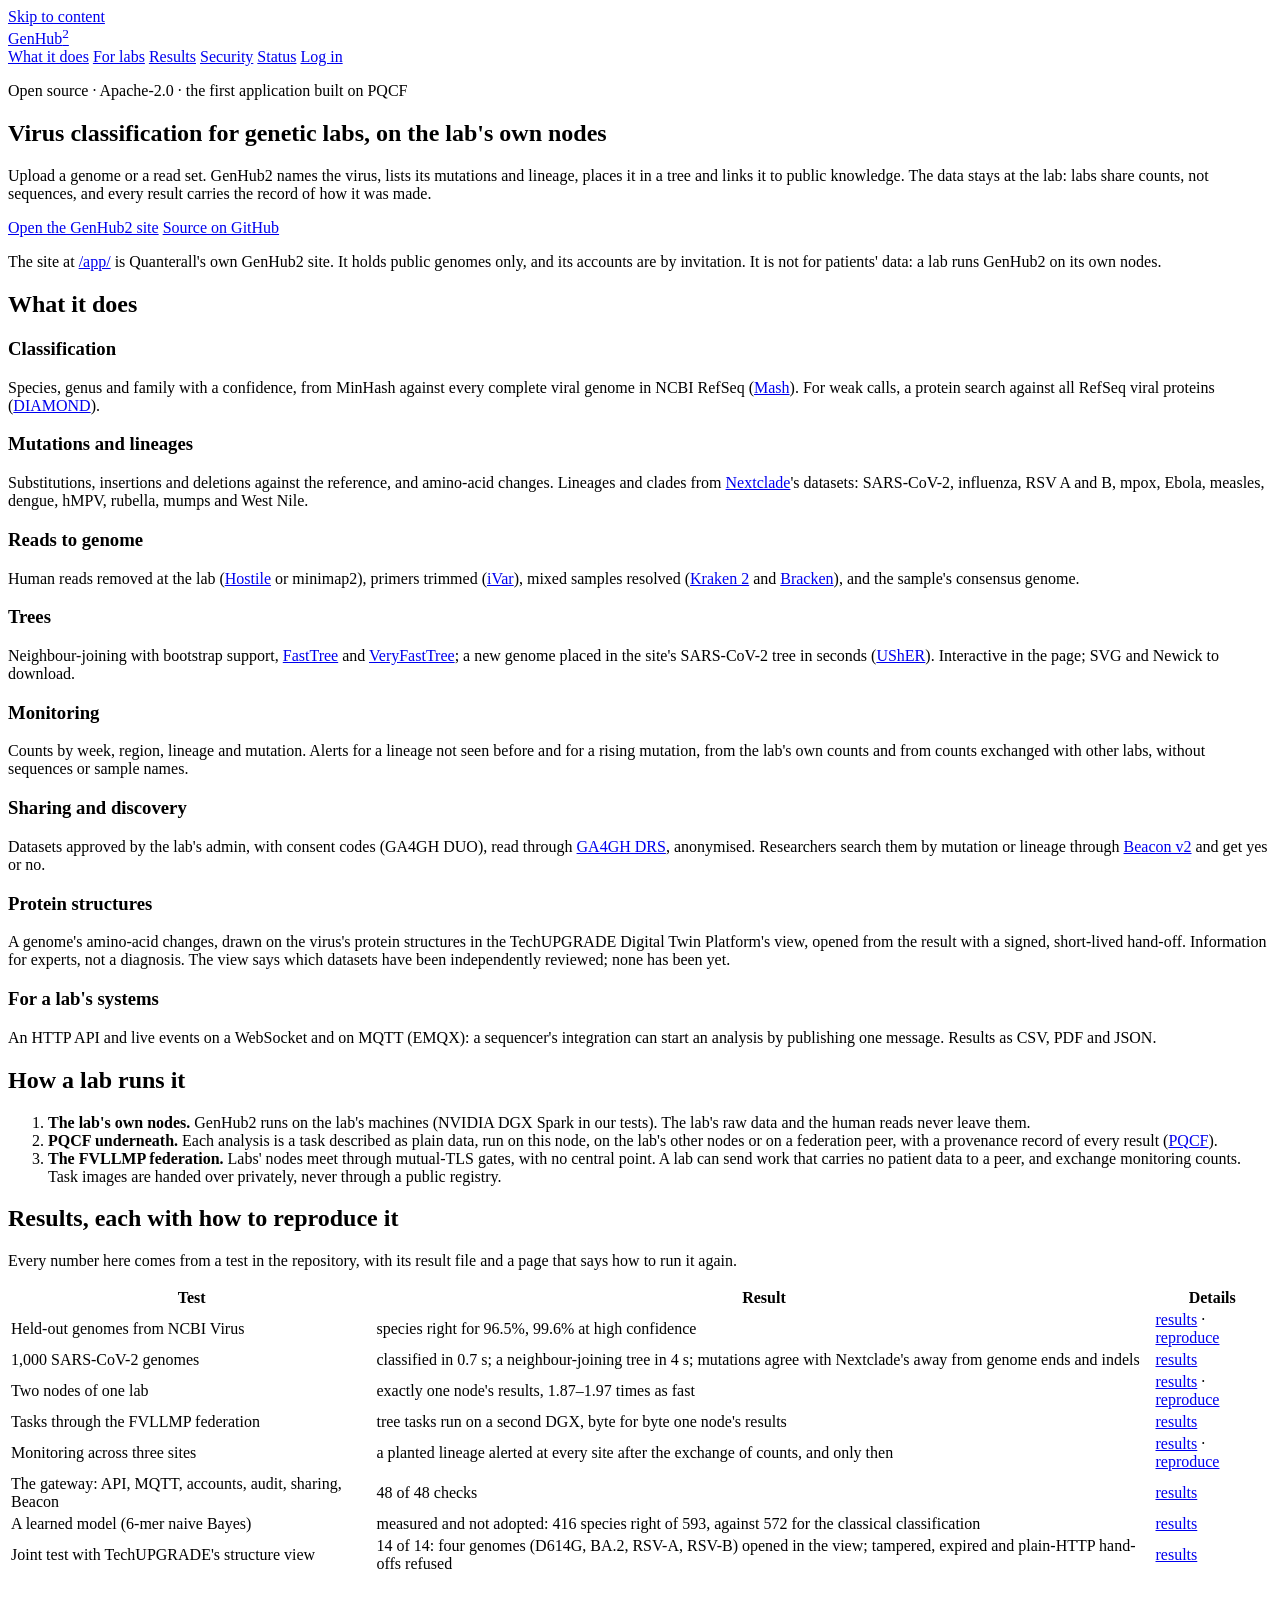
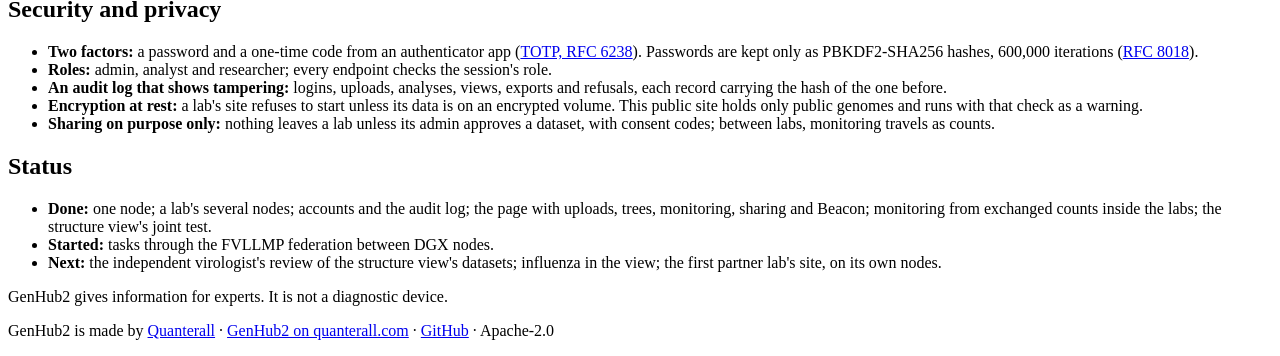
==== deploy/genhub2.quanterall.com/www/index.html @ e150e9ea "genhub2.quanterall.com: the public page and a live GenHub2 site, ready to deploy (deploy/) - The pub" ====
<!DOCTYPE html>
<html lang="en">
<head>
<meta charset="UTF-8">
<meta name="viewport" content="width=device-width, initial-scale=1.0">
<title>GenHub2 — virus classification for genetic labs</title>
<meta name="description" content="GenHub2 classifies DNA and RNA viruses for genetic labs, on each lab's own nodes and the FVLLMP federation, with every result reproducible. Open source, the first application built on PQCF.">
<meta property="og:type" content="website">
<meta property="og:title" content="GenHub2 — virus classification for genetic labs">
<meta property="og:description" content="Virus classification, mutations, lineages and trees on a lab's own nodes; monitoring from aggregated counts; every result reproducible.">
<meta property="og:url" content="https://genhub2.quanterall.com/">
<link rel="canonical" href="https://genhub2.quanterall.com/">
<link rel="icon" href="/favicon.svg" type="image/svg+xml">
<link rel="preconnect" href="https://fonts.googleapis.com">
<link rel="preconnect" href="https://fonts.gstatic.com" crossorigin>
<link href="https://fonts.googleapis.com/css2?family=Cormorant+Garamond:wght@500;600&family=IBM+Plex+Mono:wght@400;500&family=Outfit:wght@300;400;500&display=swap" rel="stylesheet">
<link rel="stylesheet" href="/site.css">
</head>
<body>
<a class="skip" href="#main">Skip to content</a>
<header class="top">
  <a class="logo" href="/">GenHub<sup>2</sup></a>
  <nav aria-label="Sections">
    <a href="#what">What it does</a>
    <a href="#labs">For labs</a>
    <a href="#results">Results</a>
    <a href="#security">Security</a>
    <a href="#status">Status</a>
    <a class="app" href="/app/">Log in</a>
  </nav>
</header>

<main id="main">
<section class="hero">
  <p class="kicker">Open source · Apache-2.0 · the first application built on PQCF</p>
  <h1>Virus classification for genetic labs, on the lab's own nodes</h1>
  <p class="lead">Upload a genome or a read set. GenHub2 names the virus, lists its mutations and lineage, places it in
    a tree and links it to public knowledge. The data stays at the lab: labs share counts, not sequences, and every
    result carries the record of how it was made.</p>
  <p class="cta"><a class="button" href="/app/">Open the GenHub2 site</a>
    <a class="button ghost" href="https://github.com/quanterall/genhub2">Source on GitHub</a></p>
  <p class="note">The site at <a href="/app/">/app/</a> is Quanterall's own GenHub2 site. It holds public genomes only,
    and its accounts are by invitation. It is not for patients' data: a lab runs GenHub2 on its own nodes.</p>
</section>

<section id="what">
  <h2>What it does</h2>
  <div class="grid">
    <article><h3>Classification</h3>
      <p>Species, genus and family with a confidence, from MinHash against every complete viral genome in NCBI RefSeq
        (<a href="https://doi.org/10.1186/s13059-016-0997-x">Mash</a>). For weak calls, a protein search against all
        RefSeq viral proteins (<a href="https://doi.org/10.1038/s41592-021-01101-x">DIAMOND</a>).</p></article>
    <article><h3>Mutations and lineages</h3>
      <p>Substitutions, insertions and deletions against the reference, and amino-acid changes. Lineages and clades
        from <a href="https://doi.org/10.21105/joss.03773">Nextclade</a>'s datasets: SARS-CoV-2, influenza, RSV A and
        B, mpox, Ebola, measles, dengue, hMPV, rubella, mumps and West Nile.</p></article>
    <article><h3>Reads to genome</h3>
      <p>Human reads removed at the lab (<a href="https://doi.org/10.1093/bioinformatics/btad728">Hostile</a> or
        minimap2), primers trimmed (<a href="https://doi.org/10.1186/s13059-018-1618-7">iVar</a>), mixed samples
        resolved (<a href="https://doi.org/10.1186/s13059-019-1891-0">Kraken 2</a> and
        <a href="https://doi.org/10.7717/peerj-cs.104">Bracken</a>), and the sample's consensus genome.</p></article>
    <article><h3>Trees</h3>
      <p>Neighbour-joining with bootstrap support, <a href="https://doi.org/10.1371/journal.pone.0009490">FastTree</a>
        and <a href="https://doi.org/10.1093/gigascience/giaa055">VeryFastTree</a>; a new genome placed in the site's
        SARS-CoV-2 tree in seconds (<a href="https://doi.org/10.1038/s41588-021-00862-7">UShER</a>). Interactive in
        the page; SVG and Newick to download.</p></article>
    <article><h3>Monitoring</h3>
      <p>Counts by week, region, lineage and mutation. Alerts for a lineage not seen before and for a rising mutation,
        from the lab's own counts and from counts exchanged with other labs, without sequences or sample names.</p></article>
    <article><h3>Sharing and discovery</h3>
      <p>Datasets approved by the lab's admin, with consent codes (GA4GH DUO), read through
        <a href="https://ga4gh.github.io/data-repository-service-schemas/">GA4GH DRS</a>, anonymised. Researchers
        search them by mutation or lineage through <a href="https://docs.genomebeacons.org/">Beacon v2</a> and get yes
        or no.</p></article>
    <article><h3>Protein structures</h3>
      <p>A genome's amino-acid changes, drawn on the virus's protein structures in the TechUPGRADE Digital Twin
        Platform's view, opened from the result with a signed, short-lived hand-off. Information for experts, not a
        diagnosis. The view says which datasets have been independently reviewed; none has been yet.</p></article>
    <article><h3>For a lab's systems</h3>
      <p>An HTTP API and live events on a WebSocket and on MQTT (EMQX): a sequencer's integration can start an
        analysis by publishing one message. Results as CSV, PDF and JSON.</p></article>
  </div>
</section>

<section id="labs">
  <h2>How a lab runs it</h2>
  <ol class="layers">
    <li><strong>The lab's own nodes.</strong> GenHub2 runs on the lab's machines (NVIDIA DGX Spark in our tests). The
      lab's raw data and the human reads never leave them.</li>
    <li><strong>PQCF underneath.</strong> Each analysis is a task described as plain data, run on this node, on the
      lab's other nodes or on a federation peer, with a provenance record of every result
      (<a href="https://github.com/quanterall/pqcf">PQCF</a>).</li>
    <li><strong>The FVLLMP federation.</strong> Labs' nodes meet through mutual-TLS gates, with no central point. A
      lab can send work that carries no patient data to a peer, and exchange monitoring counts. Task images are
      handed over privately, never through a public registry.</li>
  </ol>
</section>

<section id="results">
  <h2>Results, each with how to reproduce it</h2>
  <p>Every number here comes from a test in the repository, with its result file and a page that says how to run
    it again.</p>
  <table>
    <thead><tr><th>Test</th><th>Result</th><th>Details</th></tr></thead>
    <tbody>
      <tr><td>Held-out genomes from NCBI Virus</td><td>species right for 96.5%, 99.6% at high confidence</td>
        <td><a href="https://github.com/quanterall/genhub2/blob/main/acceptance/RESULTS.md">results</a> ·
            <a href="https://github.com/quanterall/genhub2/blob/main/acceptance/REPRODUCE.md">reproduce</a></td></tr>
      <tr><td>1,000 SARS-CoV-2 genomes</td><td>classified in 0.7 s; a neighbour-joining tree in 4 s; mutations agree
        with Nextclade's away from genome ends and indels</td>
        <td><a href="https://github.com/quanterall/genhub2/blob/main/acceptance/RESULTS.md">results</a></td></tr>
      <tr><td>Two nodes of one lab</td><td>exactly one node's results, 1.87–1.97 times as fast</td>
        <td><a href="https://github.com/quanterall/genhub2/blob/main/acceptance/RESULTS-PHASE-B.md">results</a> ·
            <a href="https://github.com/quanterall/genhub2/blob/main/acceptance/REPRODUCE-PHASE-B.md">reproduce</a></td></tr>
      <tr><td>Tasks through the FVLLMP federation</td><td>tree tasks run on a second DGX, byte for byte one node's
        results</td>
        <td><a href="https://github.com/quanterall/genhub2/blob/main/acceptance/FEDERATION.md">results</a></td></tr>
      <tr><td>Monitoring across three sites</td><td>a planted lineage alerted at every site after the exchange of
        counts, and only then</td>
        <td><a href="https://github.com/quanterall/genhub2/blob/main/acceptance/RESULTS-PHASE-D.md">results</a> ·
            <a href="https://github.com/quanterall/genhub2/blob/main/acceptance/REPRODUCE-PHASE-D.md">reproduce</a></td></tr>
      <tr><td>The gateway: API, MQTT, accounts, audit, sharing, Beacon</td><td>48 of 48 checks</td>
        <td><a href="https://github.com/quanterall/genhub2/blob/main/acceptance/RESULTS.md">results</a></td></tr>
      <tr><td>A learned model (6-mer naive Bayes)</td><td>measured and not adopted: 416 species right of 593, against
        572 for the classical classification</td>
        <td><a href="https://github.com/quanterall/genhub2/blob/main/acceptance/RESULTS-PHASE-E.md">results</a></td></tr>
      <tr><td>Joint test with TechUPGRADE's structure view</td><td>14 of 14: four genomes (D614G, BA.2, RSV-A, RSV-B)
        opened in the view; tampered, expired and plain-HTTP hand-offs refused</td>
        <td><a href="https://github.com/quanterall/genhub2/blob/main/acceptance/RESULTS.md#7-the-joint-test-with-techupgrades-structure-view">results</a></td></tr>
    </tbody>
  </table>
</section>

<section id="security">
  <h2>Security and privacy</h2>
  <ul class="plain">
    <li><strong>Two factors:</strong> a password and a one-time code from an authenticator app
      (<a href="https://doi.org/10.17487/RFC6238">TOTP, RFC 6238</a>). Passwords are kept only as PBKDF2-SHA256
      hashes, 600,000 iterations (<a href="https://doi.org/10.17487/RFC8018">RFC 8018</a>).</li>
    <li><strong>Roles:</strong> admin, analyst and researcher; every endpoint checks the session's role.</li>
    <li><strong>An audit log that shows tampering:</strong> logins, uploads, analyses, views, exports and refusals,
      each record carrying the hash of the one before.</li>
    <li><strong>Encryption at rest:</strong> a lab's site refuses to start unless its data is on an encrypted volume.
      This public site holds only public genomes and runs with that check as a warning.</li>
    <li><strong>Sharing on purpose only:</strong> nothing leaves a lab unless its admin approves a dataset, with
      consent codes; between labs, monitoring travels as counts.</li>
  </ul>
</section>

<section id="status">
  <h2>Status</h2>
  <ul class="plain">
    <li><strong>Done:</strong> one node; a lab's several nodes; accounts and the audit log; the page with uploads,
      trees, monitoring, sharing and Beacon; monitoring from exchanged counts inside the labs; the structure view's
      joint test.</li>
    <li><strong>Started:</strong> tasks through the FVLLMP federation between DGX nodes.</li>
    <li><strong>Next:</strong> the independent virologist's review of the structure view's datasets; influenza in the
      view; the first partner lab's site, on its own nodes.</li>
  </ul>
  <p>GenHub2 gives information for experts. It is not a diagnostic device.</p>
</section>
</main>

<footer>
  <p>GenHub2 is made by <a href="https://quanterall.com/">Quanterall</a> ·
    <a href="https://quanterall.com/genhub2.html">GenHub2 on quanterall.com</a> ·
    <a href="https://github.com/quanterall/genhub2">GitHub</a> · Apache-2.0</p>
</footer>
</body>
</html>
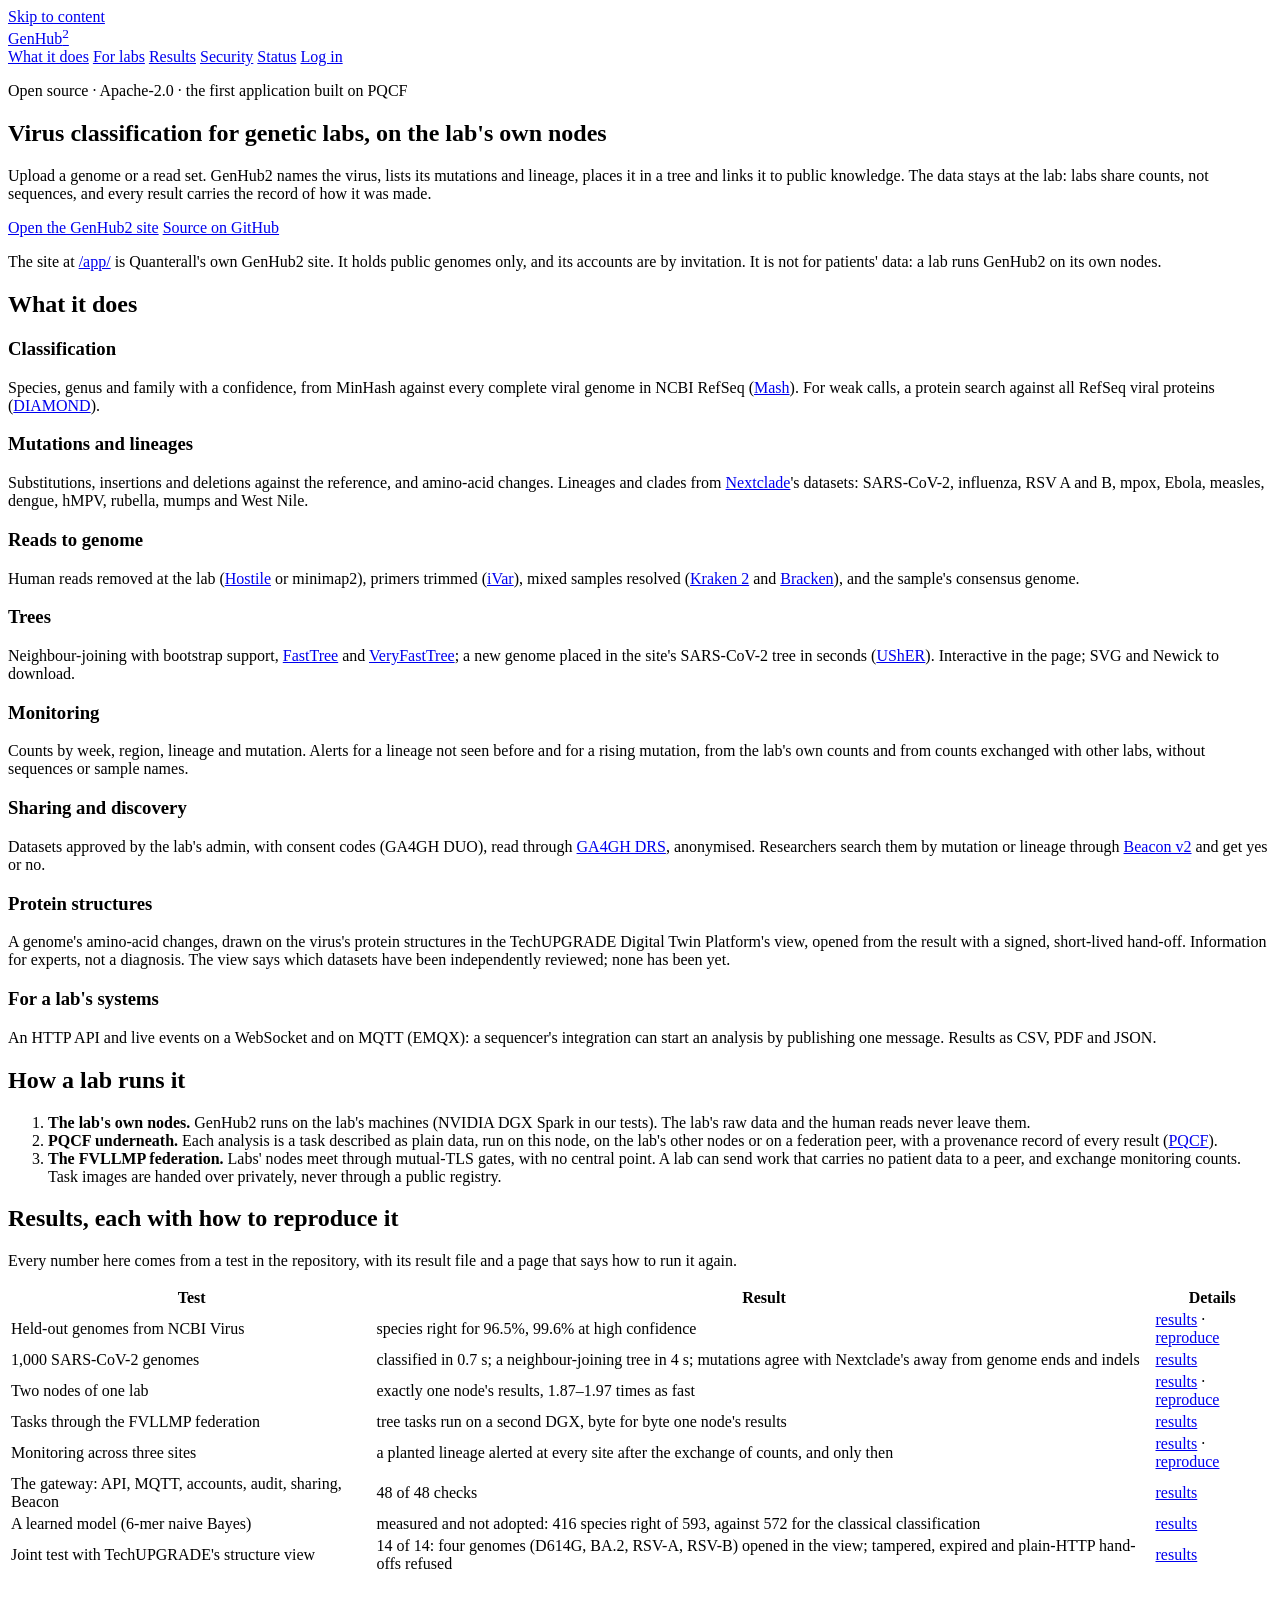
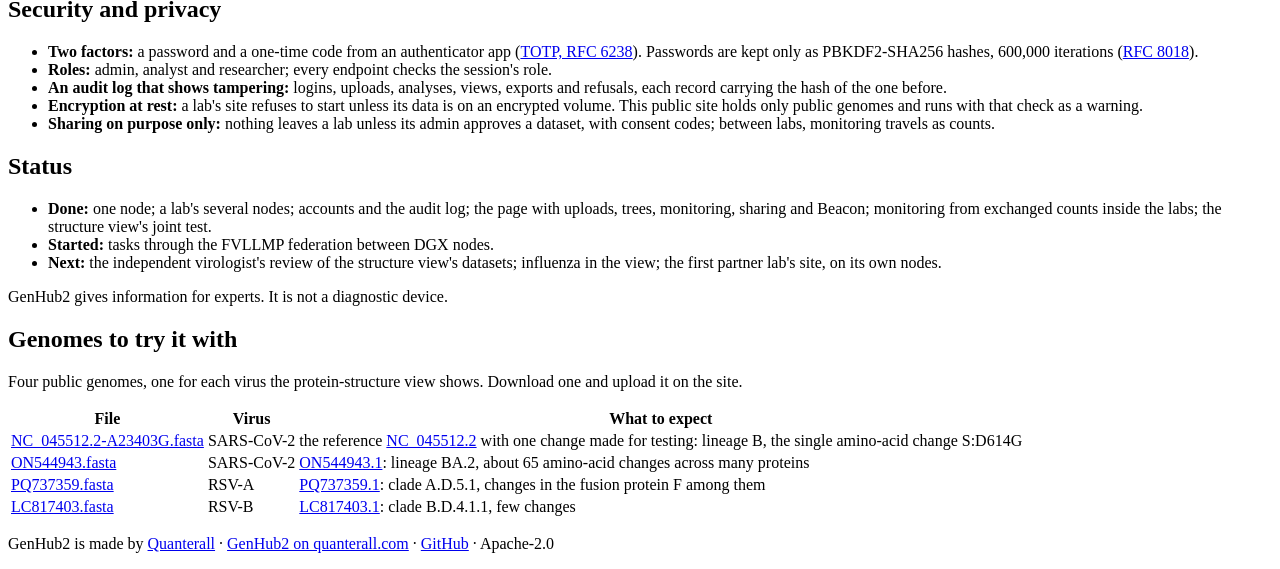
==== commit c76de3ea: "Genomes to try the site with; the joint test takes any registered key - genhub2.quanterall.com offer" ====
--- a/deploy/genhub2.quanterall.com/www/index.html
+++ b/deploy/genhub2.quanterall.com/www/index.html
@@ -11,9 +11,7 @@
 <meta property="og:url" content="https://genhub2.quanterall.com/">
 <link rel="canonical" href="https://genhub2.quanterall.com/">
 <link rel="icon" href="/favicon.svg" type="image/svg+xml">
-<link rel="preconnect" href="https://fonts.googleapis.com">
-<link rel="preconnect" href="https://fonts.gstatic.com" crossorigin>
-<link href="https://fonts.googleapis.com/css2?family=Cormorant+Garamond:wght@500;600&family=IBM+Plex+Mono:wght@400;500&family=Outfit:wght@300;400;500&display=swap" rel="stylesheet">
+<link rel="stylesheet" href="/static/fonts/fonts.css">
 <link rel="stylesheet" href="/site.css">
 </head>
 <body>
@@ -159,6 +157,29 @@
   </ul>
   <p>GenHub2 gives information for experts. It is not a diagnostic device.</p>
 </section>
+
+<section id="try">
+  <h2>Genomes to try it with</h2>
+  <p>Four public genomes, one for each virus the protein-structure view shows. Download one and upload it on the
+    site.</p>
+  <table>
+    <thead><tr><th>File</th><th>Virus</th><th>What to expect</th></tr></thead>
+    <tbody>
+      <tr><td><a href="/test-genomes/NC_045512.2-A23403G.fasta" download>NC_045512.2-A23403G.fasta</a></td>
+        <td>SARS-CoV-2</td><td>the reference <a href="https://www.ncbi.nlm.nih.gov/nuccore/NC_045512.2">NC_045512.2</a>
+        with one change made for testing: lineage B, the single amino-acid change S:D614G</td></tr>
+      <tr><td><a href="/test-genomes/ON544943.fasta" download>ON544943.fasta</a></td><td>SARS-CoV-2</td>
+        <td><a href="https://www.ncbi.nlm.nih.gov/nuccore/ON544943.1">ON544943.1</a>: lineage BA.2, about 65
+        amino-acid changes across many proteins</td></tr>
+      <tr><td><a href="/test-genomes/PQ737359.fasta" download>PQ737359.fasta</a></td><td>RSV-A</td>
+        <td><a href="https://www.ncbi.nlm.nih.gov/nuccore/PQ737359.1">PQ737359.1</a>: clade A.D.5.1, changes in the
+        fusion protein F among them</td></tr>
+      <tr><td><a href="/test-genomes/LC817403.fasta" download>LC817403.fasta</a></td><td>RSV-B</td>
+        <td><a href="https://www.ncbi.nlm.nih.gov/nuccore/LC817403.1">LC817403.1</a>: clade B.D.4.1.1, few
+        changes</td></tr>
+    </tbody>
+  </table>
+</section>
 </main>
 
 <footer>
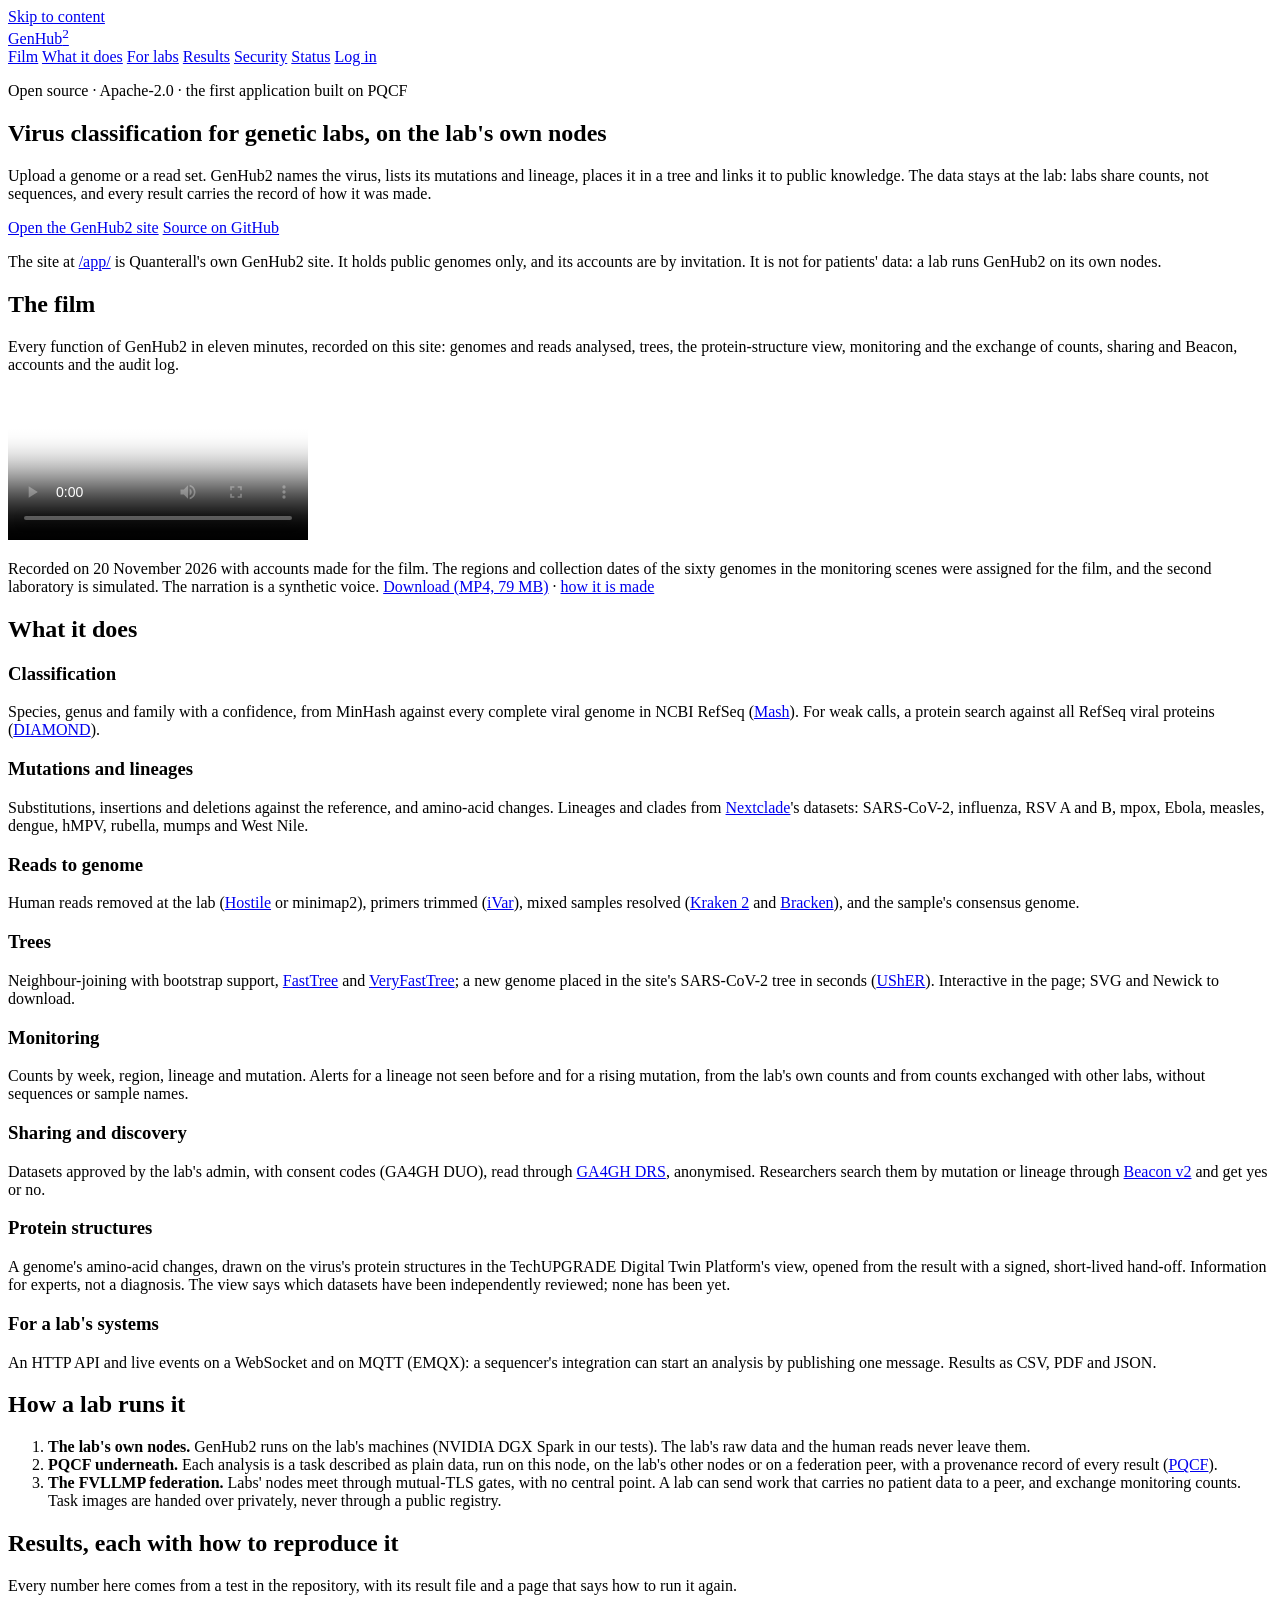
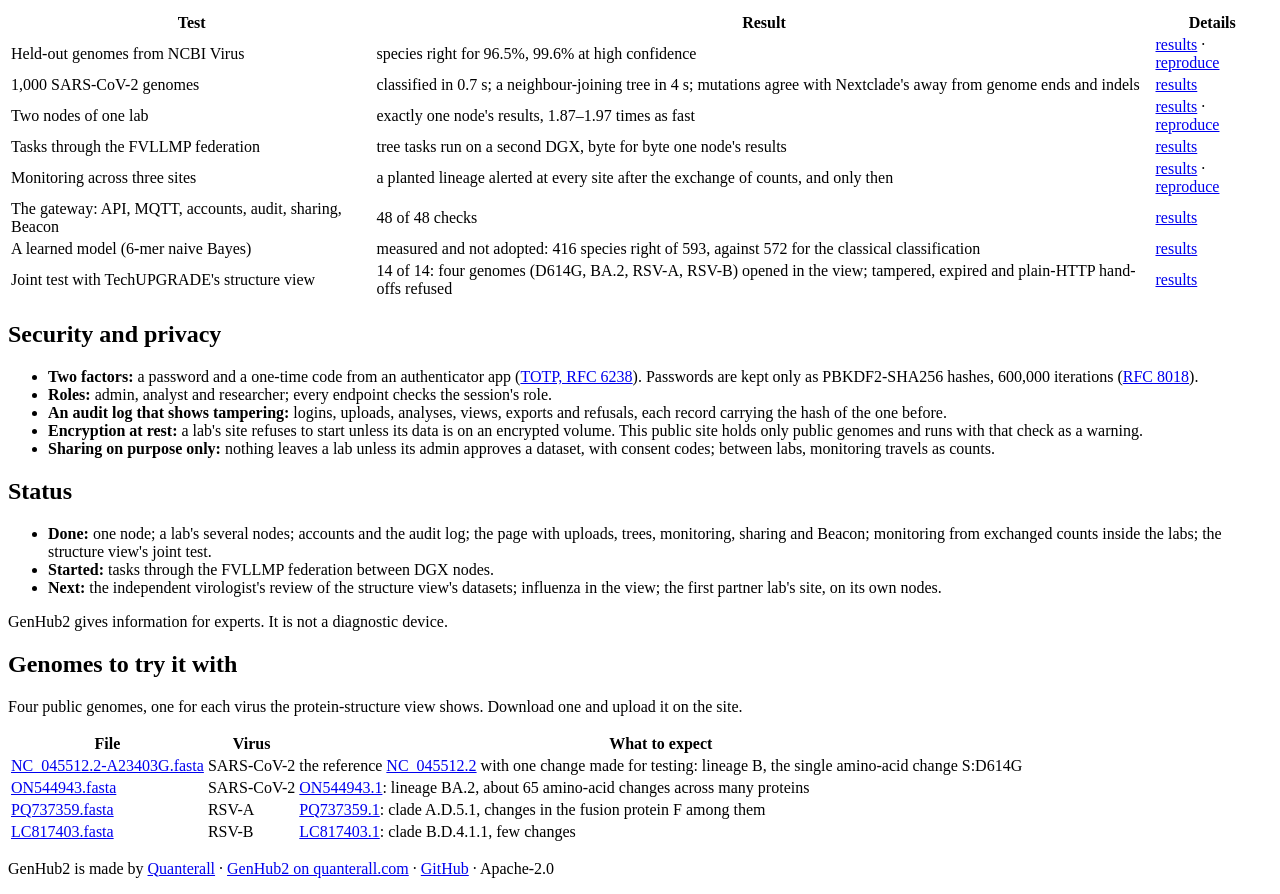
==== commit 6173a713: "GenHub2's film: every function in 10 min 45 s, recorded on genhub2.quanterall.com, on the front page" ====
--- a/deploy/genhub2.quanterall.com/www/index.html
+++ b/deploy/genhub2.quanterall.com/www/index.html
@@ -19,6 +19,7 @@
 <header class="top">
   <a class="logo" href="/">GenHub<sup>2</sup></a>
   <nav aria-label="Sections">
+    <a href="#film">Film</a>
     <a href="#what">What it does</a>
     <a href="#labs">For labs</a>
     <a href="#results">Results</a>
@@ -39,6 +40,20 @@
     <a class="button ghost" href="https://github.com/quanterall/genhub2">Source on GitHub</a></p>
   <p class="note">The site at <a href="/app/">/app/</a> is Quanterall's own GenHub2 site. It holds public genomes only,
     and its accounts are by invitation. It is not for patients' data: a lab runs GenHub2 on its own nodes.</p>
+</section>
+
+<section id="film">
+  <h2>The film</h2>
+  <p>Every function of GenHub2 in eleven minutes, recorded on this site: genomes and reads analysed, trees, the
+    protein-structure view, monitoring and the exchange of counts, sharing and Beacon, accounts and the audit log.</p>
+  <video class="film" controls preload="metadata" poster="/film/genhub2-film.jpg">
+    <source src="/film/genhub2-film.mp4" type="video/mp4">
+    <track kind="subtitles" srclang="en" label="English" src="/film/genhub2-film.vtt">
+  </video>
+  <p class="note">Recorded on 20 November 2026 with accounts made for the film. The regions and collection dates of
+    the sixty genomes in the monitoring scenes were assigned for the film, and the second laboratory is simulated.
+    The narration is a synthetic voice. <a href="/film/genhub2-film.mp4" download>Download (MP4, 79 MB)</a> ·
+    <a href="https://github.com/quanterall/genhub2/tree/main/film">how it is made</a></p>
 </section>
 
 <section id="what">
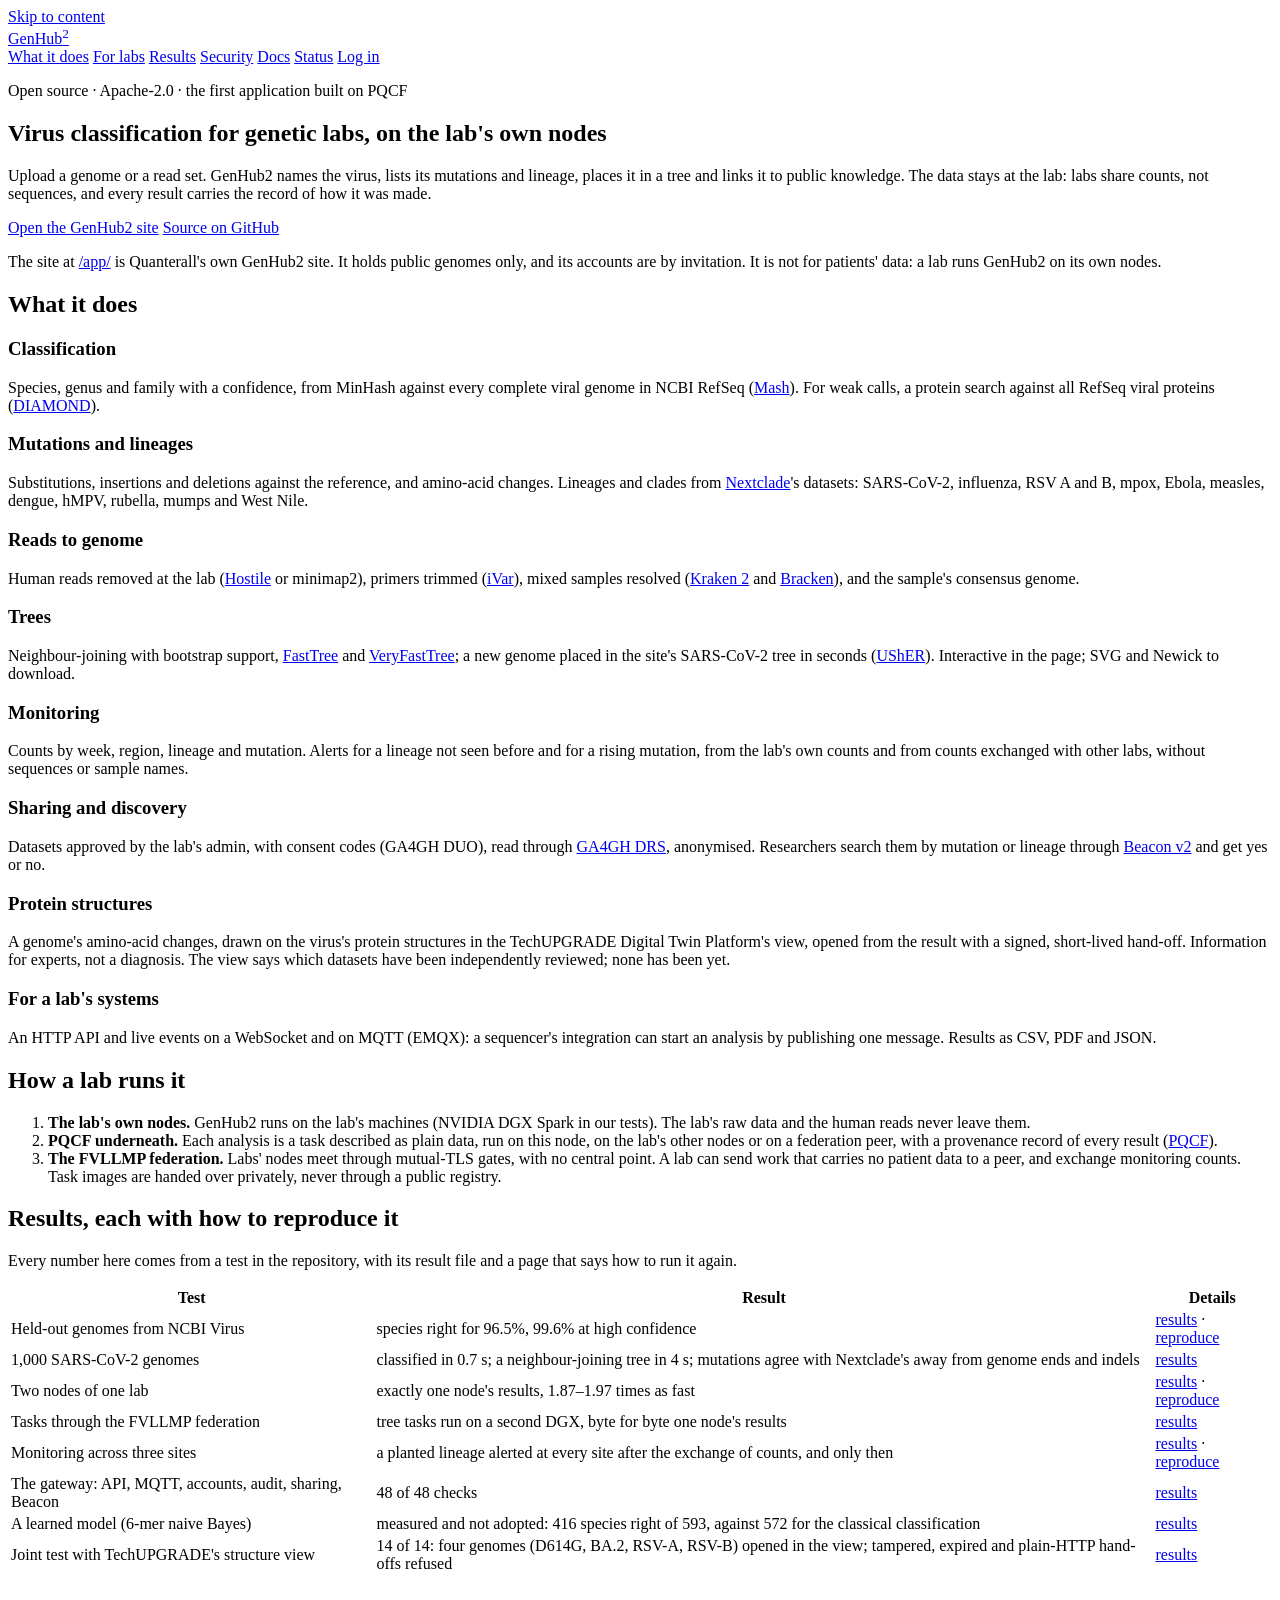
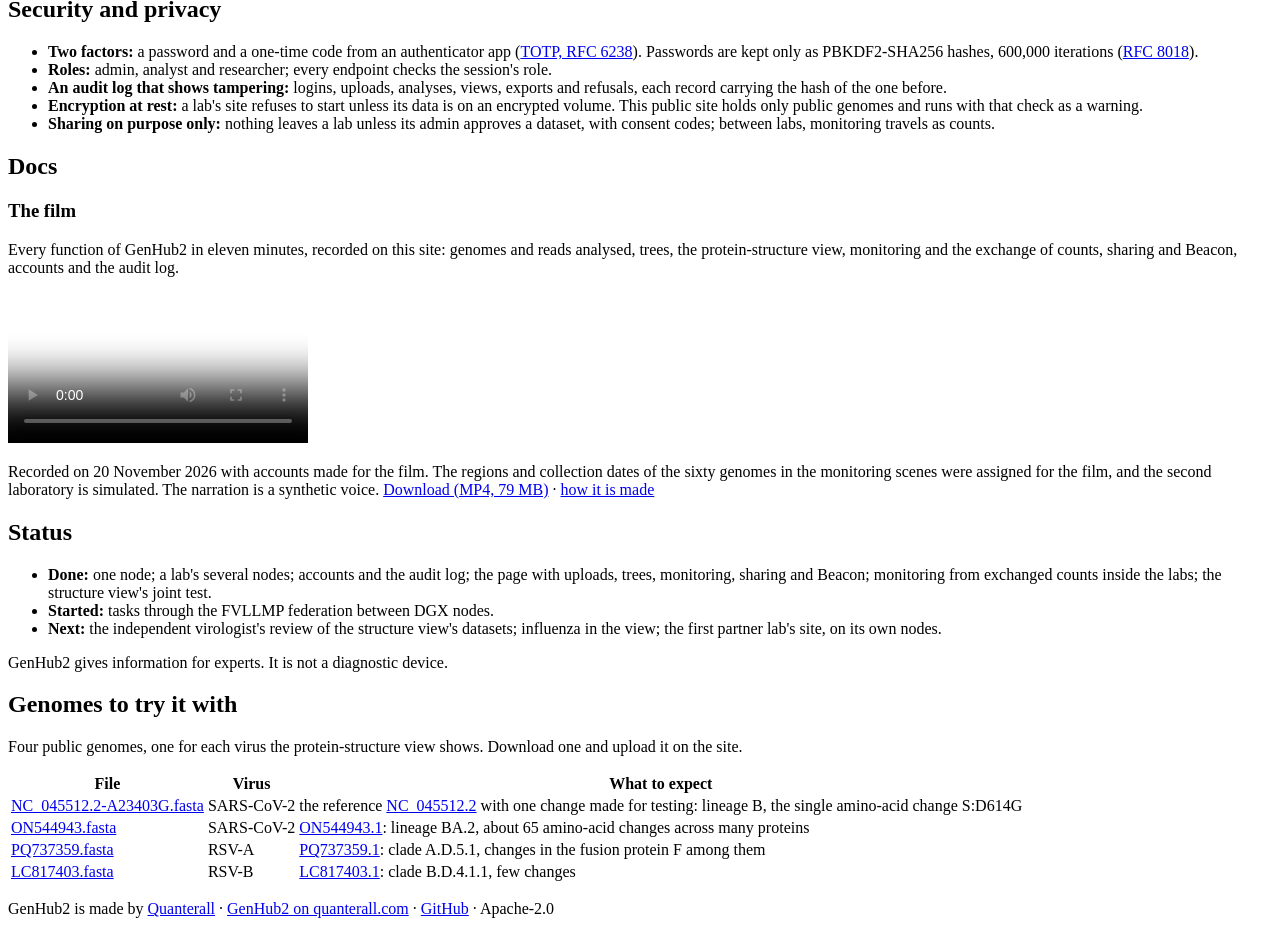
==== commit cefb8a74: "genhub2.quanterall.com: the film under Docs, between Security and Status Co-Authored-By: Claude Opus" ====
--- a/deploy/genhub2.quanterall.com/www/index.html
+++ b/deploy/genhub2.quanterall.com/www/index.html
@@ -19,11 +19,11 @@
 <header class="top">
   <a class="logo" href="/">GenHub<sup>2</sup></a>
   <nav aria-label="Sections">
-    <a href="#film">Film</a>
     <a href="#what">What it does</a>
     <a href="#labs">For labs</a>
     <a href="#results">Results</a>
     <a href="#security">Security</a>
+    <a href="#docs">Docs</a>
     <a href="#status">Status</a>
     <a class="app" href="/app/">Log in</a>
   </nav>
@@ -40,20 +40,6 @@
     <a class="button ghost" href="https://github.com/quanterall/genhub2">Source on GitHub</a></p>
   <p class="note">The site at <a href="/app/">/app/</a> is Quanterall's own GenHub2 site. It holds public genomes only,
     and its accounts are by invitation. It is not for patients' data: a lab runs GenHub2 on its own nodes.</p>
-</section>
-
-<section id="film">
-  <h2>The film</h2>
-  <p>Every function of GenHub2 in eleven minutes, recorded on this site: genomes and reads analysed, trees, the
-    protein-structure view, monitoring and the exchange of counts, sharing and Beacon, accounts and the audit log.</p>
-  <video class="film" controls preload="metadata" poster="/film/genhub2-film.jpg">
-    <source src="/film/genhub2-film.mp4" type="video/mp4">
-    <track kind="subtitles" srclang="en" label="English" src="/film/genhub2-film.vtt">
-  </video>
-  <p class="note">Recorded on 20 November 2026 with accounts made for the film. The regions and collection dates of
-    the sixty genomes in the monitoring scenes were assigned for the film, and the second laboratory is simulated.
-    The narration is a synthetic voice. <a href="/film/genhub2-film.mp4" download>Download (MP4, 79 MB)</a> ·
-    <a href="https://github.com/quanterall/genhub2/tree/main/film">how it is made</a></p>
 </section>
 
 <section id="what">
@@ -160,6 +146,21 @@
   </ul>
 </section>
 
+<section id="docs">
+  <h2>Docs</h2>
+  <h3 class="sub">The film</h3>
+  <p>Every function of GenHub2 in eleven minutes, recorded on this site: genomes and reads analysed, trees, the
+    protein-structure view, monitoring and the exchange of counts, sharing and Beacon, accounts and the audit log.</p>
+  <video class="film" controls preload="metadata" poster="/film/genhub2-film.jpg">
+    <source src="/film/genhub2-film.mp4" type="video/mp4">
+    <track kind="subtitles" srclang="en" label="English" src="/film/genhub2-film.vtt">
+  </video>
+  <p class="note">Recorded on 20 November 2026 with accounts made for the film. The regions and collection dates of
+    the sixty genomes in the monitoring scenes were assigned for the film, and the second laboratory is simulated.
+    The narration is a synthetic voice. <a href="/film/genhub2-film.mp4" download>Download (MP4, 79 MB)</a> ·
+    <a href="https://github.com/quanterall/genhub2/tree/main/film">how it is made</a></p>
+</section>
+
 <section id="status">
   <h2>Status</h2>
   <ul class="plain">
